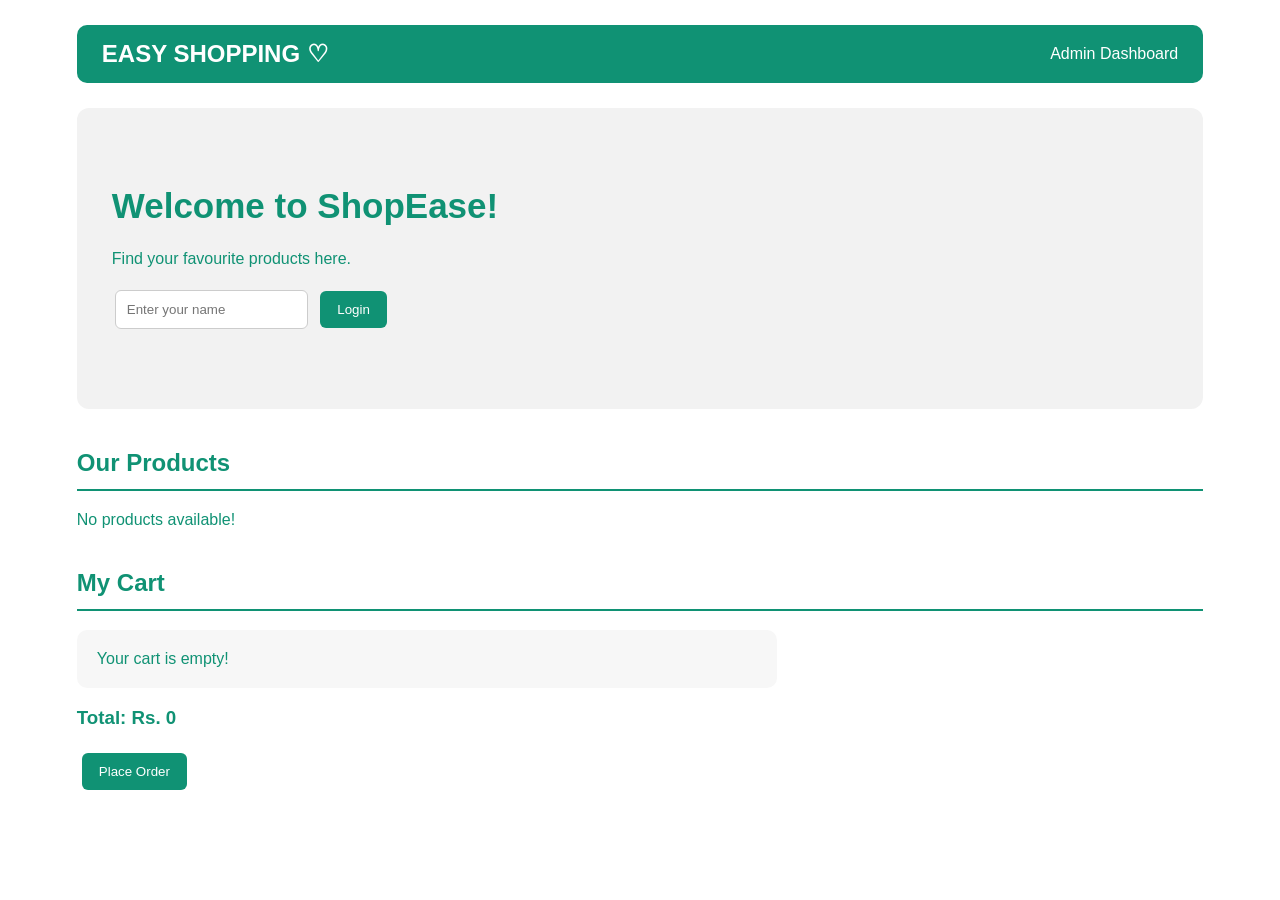
==== index.html @ e9195be6 "commit" ====
<!doctype html>
<html lang="en">
  <head>
    <meta charset="UTF-8" />
    <meta name="viewport" content="width=device-width, initial-scale=1.0" />
    <title>ECOM STORE</title>
    <link rel="stylesheet" href="style.css" />
  </head>
  <body>
    <nav>
      <h2>EASY SHOPPING ♡</h2>
      <a href="admin.html">Admin Dashboard</a>
    </nav>

    <header>
      <h1>Welcome to ShopEase!</h1>
      <p>Find your favourite products here.</p>

      <input type="text" id="username" placeholder="Enter your name" />
      <button onclick="setName()">Login</button>

      <h3 id="welcome"></h3>
    </header>

    <h2 class="heading">Our Products</h2>
    <section id="products"></section>

    <h2 class="heading">My Cart</h2>
    <section id="cart"></section>

    <h3 id="total">Total: Rs. 0</h3>
    <button onclick="checkout()">Place Order</button>

    <script src="script.js"></script>
  </body>
</html>
---- style.css ----
* {
    box-sizing: border-box;
}

body {
    margin: 0;
    padding: 25px 6%;
    background: white;
    color: rgb(16, 146, 116);
    font-family: Arial, sans-serif;
}

/* Navbar */
nav {
    display: flex;
    justify-content: space-between;
    align-items: center;
    padding: 15px 25px;
    background: rgb(16, 146, 116);
    color: white;
    border-radius: 10px;

}

nav h2 {
    margin: 0;
}

nav a {
    color: white;
    text-decoration: none;
}

/* Hero */
header {
    background: #f2f2f2;
    padding: 55px 35px;
    margin: 25px 0;
    border-radius: 12px;
}

header h1 {
    font-size: 35px;
}

/* Inputs and buttons */
input {
    padding: 11px;
    margin: 6px 3px;
    border: 1px solid #ccc;
    border-radius: 6px;
}

button {
    background: rgb(16, 146, 116);
    color: white;
    border: none;
    padding: 11px 17px;
    margin: 5px;
    border-radius: 6px;
}

button:hover {
    background: #444444;
}

/* Products */
.heading {
    margin-top: 40px;
    border-bottom: 2px solid   rgb(16, 146, 116);
    padding-bottom: 12px;
}

#products, .admin-list {
    display: flex;
    flex-wrap: wrap;
    gap: 22px;
}

.card, .admin-card {
    background: white;
    width: 220px;
    padding: 12px;
    border: 1px solid #ddd;
    border-radius: 10px;
}

.card img, .admin-card img {
    width: 100%;
    height: 165px;
    object-fit: cover;
    border-radius: 7px;
}

/* Cart and admin */
#cart, .admin-form {
    background: #f7f7f7;
    padding: 20px;
    border-radius: 10px;
    margin: 15px 0;
}

#cart {
    max-width: 700px;
}

#total, .stat h2 {
    color: rgb(16, 146, 116);
}

#dashboard {
    max-width: 1000px;
    margin: 30px auto;
}

.stats {
    display: flex;
    flex-wrap: wrap;
    gap: 15px;
    margin: 25px 0;
}

.stat, #login {
    flex: 1;
    min-width: 160px;
    background: #f2f2f2;
    padding: 18px;
    border-radius: 9px;
}

#preview {
    display: block;
    margin: 12px 5px;
    border-radius: 8px;
}

/* Mobile */
@media(max-width: 600px) {
    body {
        padding: 12px;
    }

    nav {
        flex-wrap: wrap;
        gap: 12px;
    }

    header h1 {
        font-size: 26px;
    }

    .card, .admin-card {
        width: 100%;
    }
}
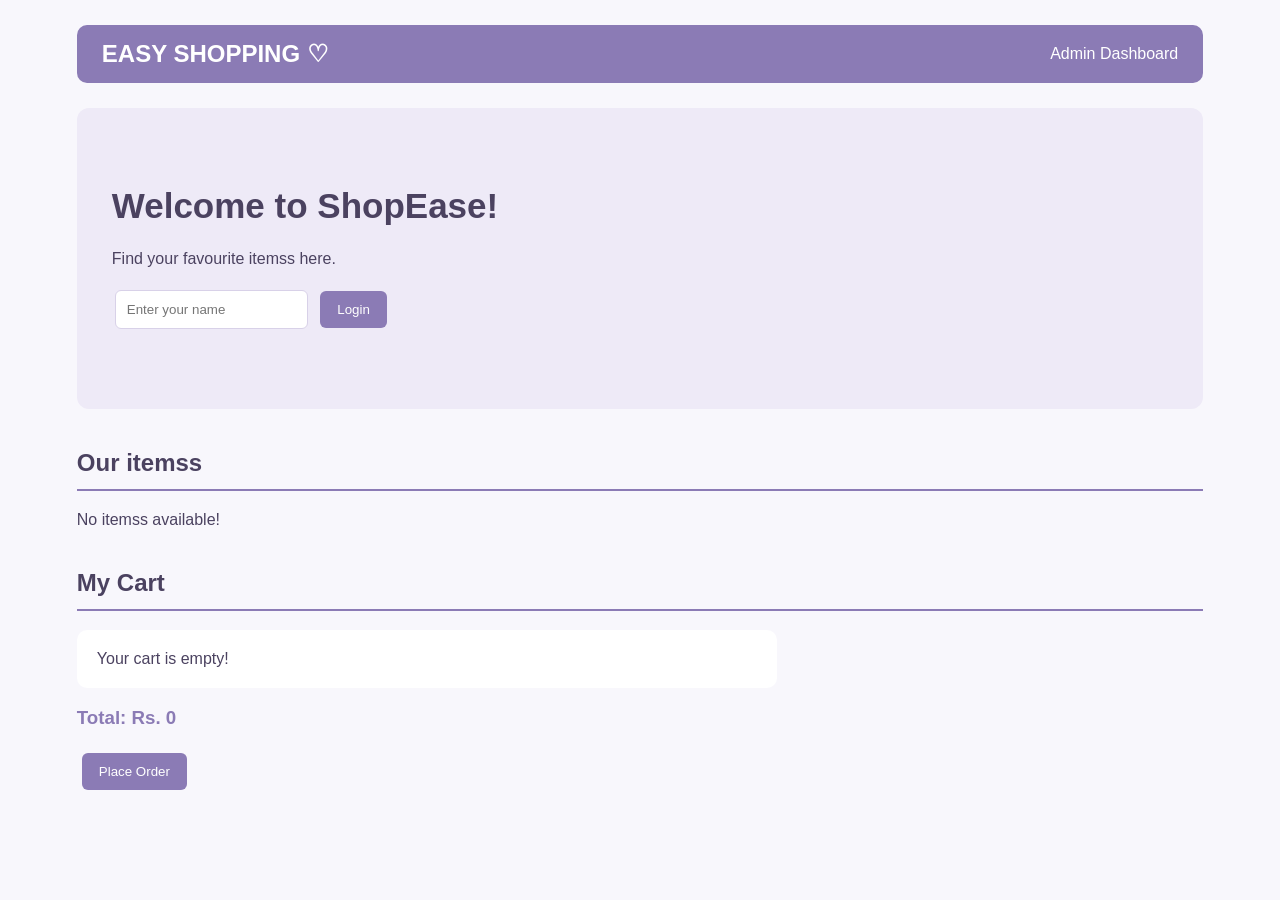
==== commit bcd3148f: "2nd commit" ====
--- a/index.html
+++ b/index.html
@@ -14,7 +14,7 @@
 
     <header>
       <h1>Welcome to ShopEase!</h1>
-      <p>Find your favourite products here.</p>
+      <p>Find your favourite itemss here.</p>
 
       <input type="text" id="username" placeholder="Enter your name" />
       <button onclick="setName()">Login</button>
@@ -22,8 +22,8 @@
       <h3 id="welcome"></h3>
     </header>
 
-    <h2 class="heading">Our Products</h2>
-    <section id="products"></section>
+    <h2 class="heading">Our itemss</h2>
+    <section id="itemss"></section>
 
     <h2 class="heading">My Cart</h2>
     <section id="cart"></section>
--- a/style.css
+++ b/style.css
@@ -5,8 +5,8 @@
 body {
     margin: 0;
     padding: 25px 6%;
-    background: white;
-    color: rgb(16, 146, 116);
+    background: #f8f7fc;
+    color: #4b4260;
     font-family: Arial, sans-serif;
 }
 
@@ -16,10 +16,9 @@
     justify-content: space-between;
     align-items: center;
     padding: 15px 25px;
-    background: rgb(16, 146, 116);
+    background: #8b7bb5;
     color: white;
     border-radius: 10px;
-
 }
 
 nav h2 {
@@ -33,7 +32,7 @@
 
 /* Hero */
 header {
-    background: #f2f2f2;
+    background: #eeeaf7;
     padding: 55px 35px;
     margin: 25px 0;
     border-radius: 12px;
@@ -47,12 +46,12 @@
 input {
     padding: 11px;
     margin: 6px 3px;
-    border: 1px solid #ccc;
+    border: 1px solid #d8d1e8;
     border-radius: 6px;
 }
 
 button {
-    background: rgb(16, 146, 116);
+    background: #8b7bb5;
     color: white;
     border: none;
     padding: 11px 17px;
@@ -61,17 +60,17 @@
 }
 
 button:hover {
-    background: #444444;
+    background: #6f5f98;
 }
 
-/* Products */
+/* itemss */
 .heading {
     margin-top: 40px;
-    border-bottom: 2px solid   rgb(16, 146, 116);
+    border-bottom: 2px solid #8b7bb5;
     padding-bottom: 12px;
 }
 
-#products, .admin-list {
+#itemss, .admin-list {
     display: flex;
     flex-wrap: wrap;
     gap: 22px;
@@ -81,7 +80,7 @@
     background: white;
     width: 220px;
     padding: 12px;
-    border: 1px solid #ddd;
+    border: 1px solid #e5e0ef;
     border-radius: 10px;
 }
 
@@ -94,7 +93,7 @@
 
 /* Cart and admin */
 #cart, .admin-form {
-    background: #f7f7f7;
+    background: white;
     padding: 20px;
     border-radius: 10px;
     margin: 15px 0;
@@ -105,7 +104,7 @@
 }
 
 #total, .stat h2 {
-    color: rgb(16, 146, 116);
+    color: #8b7bb5;
 }
 
 #dashboard {
@@ -123,7 +122,7 @@
 .stat, #login {
     flex: 1;
     min-width: 160px;
-    background: #f2f2f2;
+    background: white;
     padding: 18px;
     border-radius: 9px;
 }
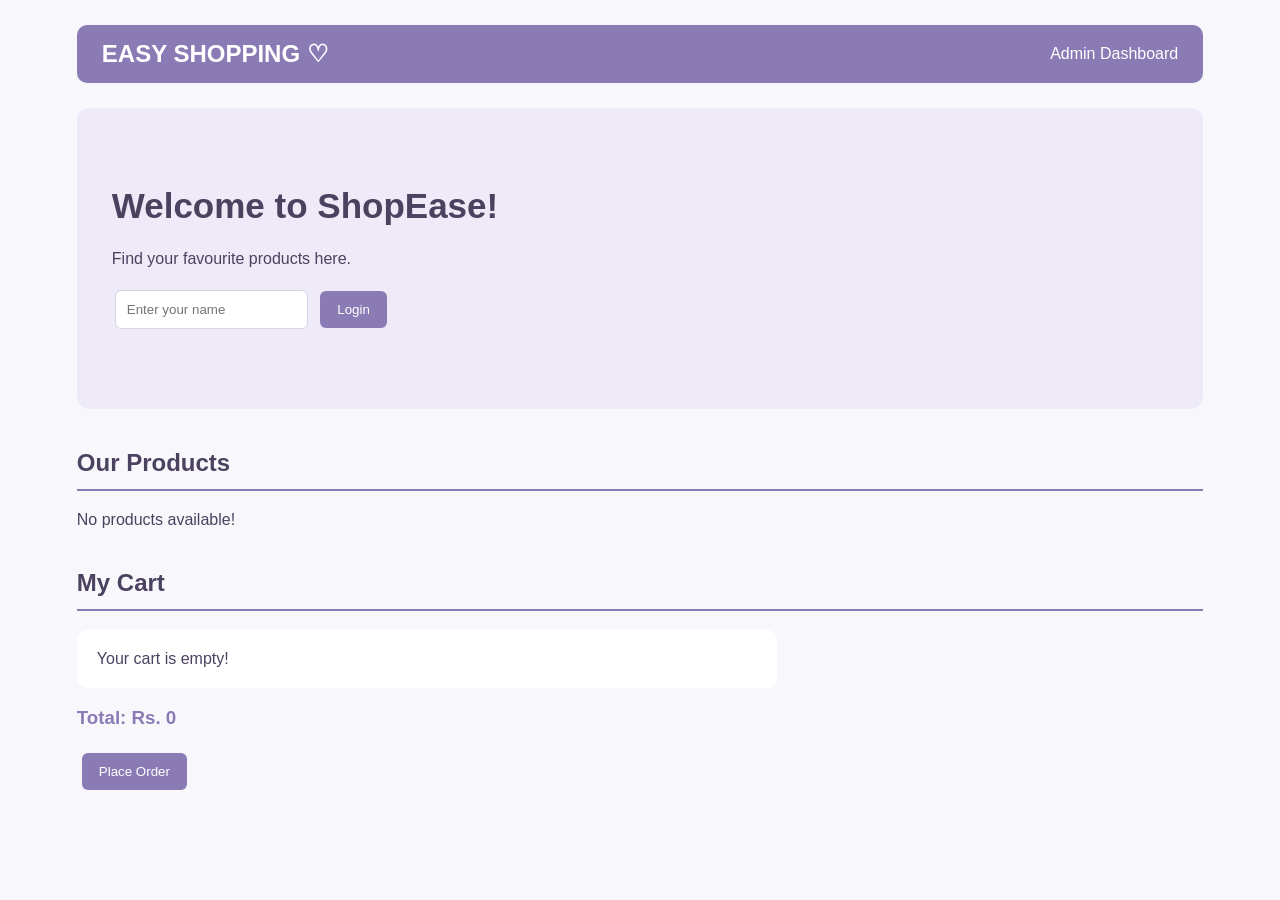
==== commit 920dcde3: "2nd commit" ====
--- a/index.html
+++ b/index.html
@@ -14,7 +14,7 @@
 
     <header>
       <h1>Welcome to ShopEase!</h1>
-      <p>Find your favourite itemss here.</p>
+      <p>Find your favourite products here.</p>
 
       <input type="text" id="username" placeholder="Enter your name" />
       <button onclick="setName()">Login</button>
@@ -22,8 +22,8 @@
       <h3 id="welcome"></h3>
     </header>
 
-    <h2 class="heading">Our itemss</h2>
-    <section id="itemss"></section>
+    <h2 class="heading">Our Products</h2>
+    <section id="products"></section>
 
     <h2 class="heading">My Cart</h2>
     <section id="cart"></section>
--- a/style.css
+++ b/style.css
@@ -63,14 +63,14 @@
     background: #6f5f98;
 }
 
-/* itemss */
+/* Products */
 .heading {
     margin-top: 40px;
     border-bottom: 2px solid #8b7bb5;
     padding-bottom: 12px;
 }
 
-#itemss, .admin-list {
+#products, .admin-list {
     display: flex;
     flex-wrap: wrap;
     gap: 22px;
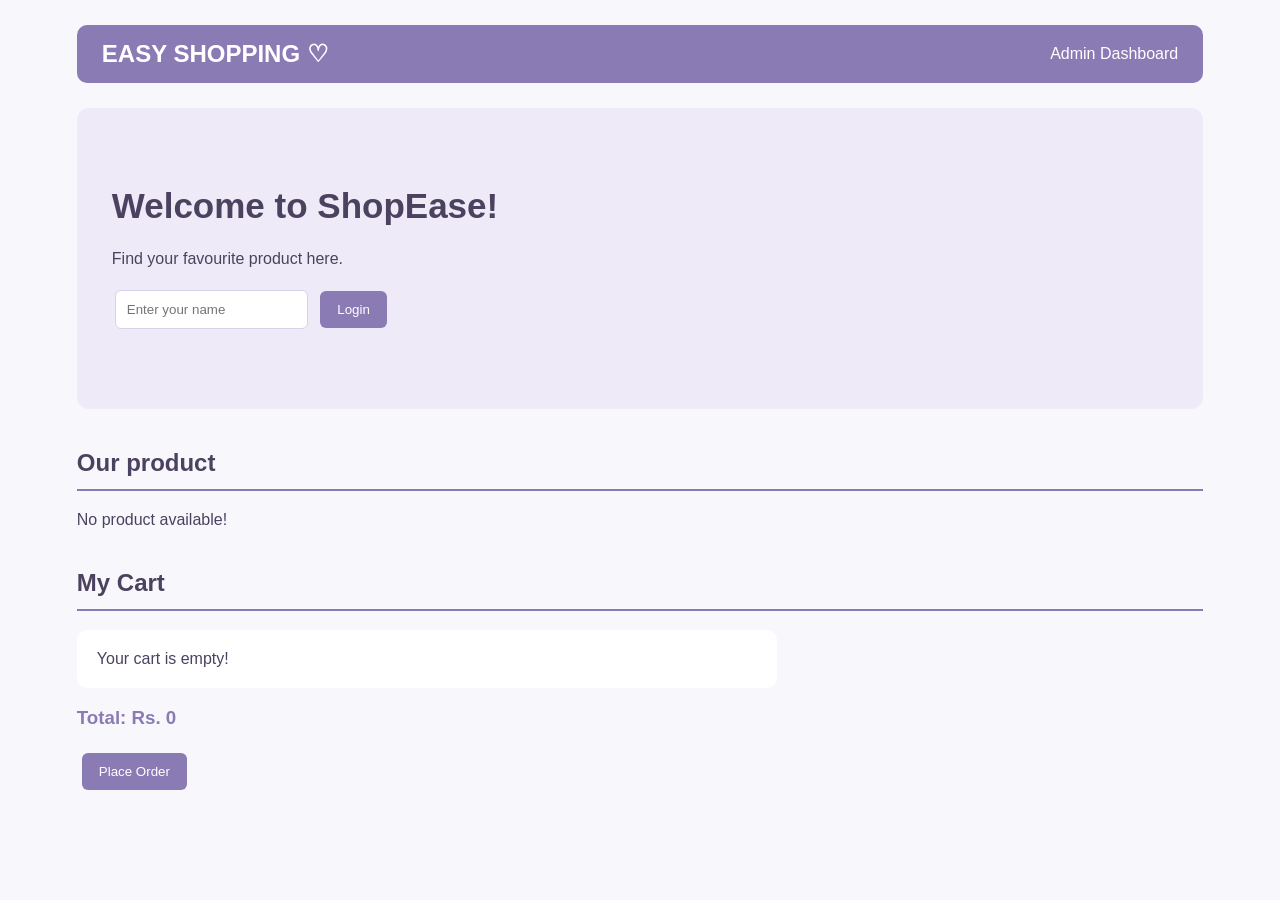
==== commit 950772cd: "4th commit" ====
--- a/index.html
+++ b/index.html
@@ -14,7 +14,7 @@
 
     <header>
       <h1>Welcome to ShopEase!</h1>
-      <p>Find your favourite products here.</p>
+      <p>Find your favourite product here.</p>
 
       <input type="text" id="username" placeholder="Enter your name" />
       <button onclick="setName()">Login</button>
@@ -22,8 +22,8 @@
       <h3 id="welcome"></h3>
     </header>
 
-    <h2 class="heading">Our Products</h2>
-    <section id="products"></section>
+    <h2 class="heading">Our product</h2>
+    <section id="product"></section>
 
     <h2 class="heading">My Cart</h2>
     <section id="cart"></section>
--- a/style.css
+++ b/style.css
@@ -63,14 +63,14 @@
     background: #6f5f98;
 }
 
-/* Products */
+/* product */
 .heading {
     margin-top: 40px;
     border-bottom: 2px solid #8b7bb5;
     padding-bottom: 12px;
 }
 
-#products, .admin-list {
+#product, .admin-list {
     display: flex;
     flex-wrap: wrap;
     gap: 22px;
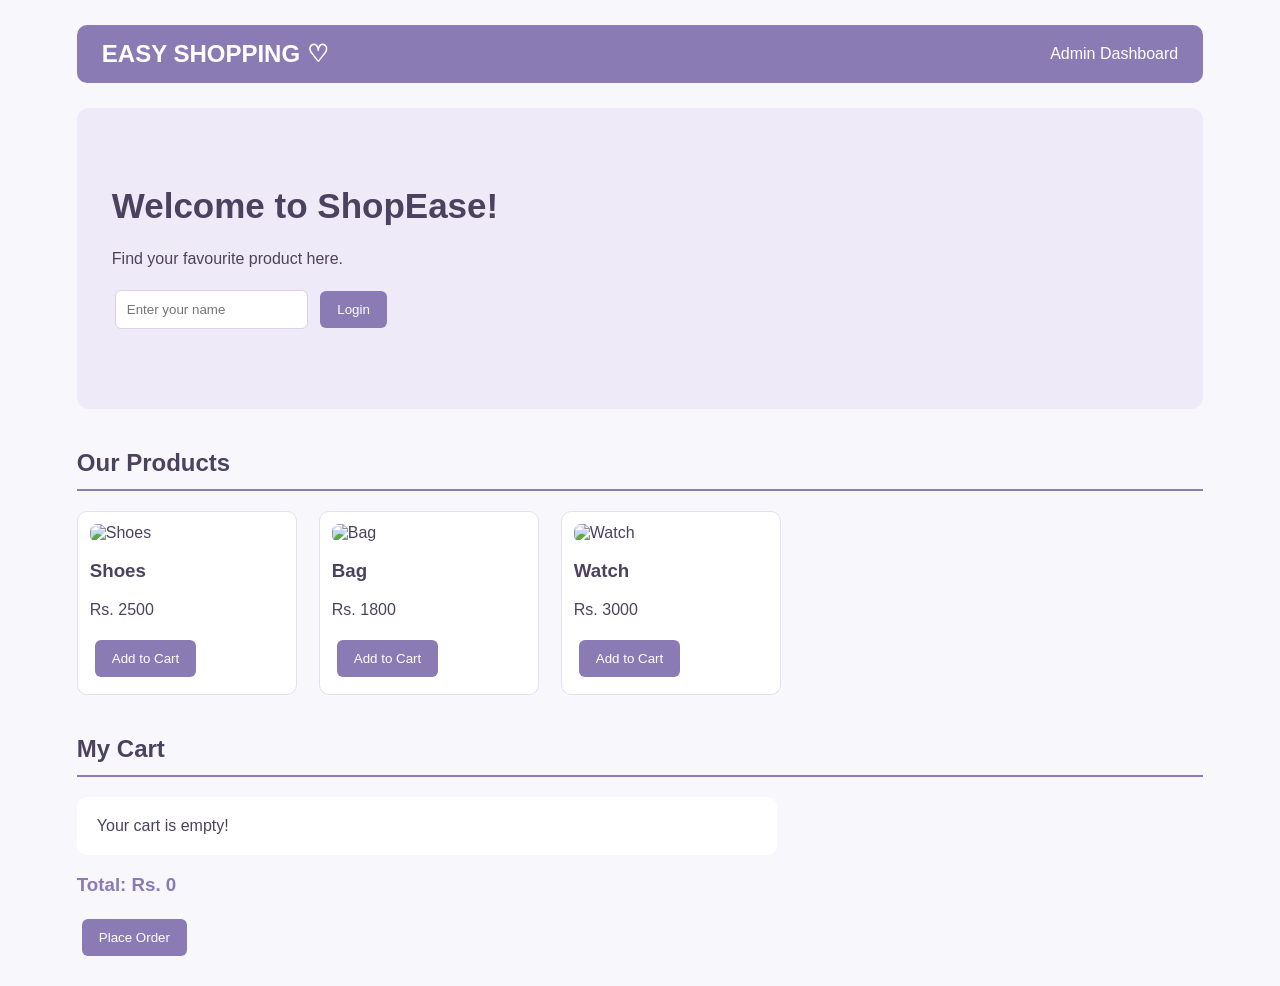
==== commit 47ed1e2a: "5th commit" ====
--- a/index.html
+++ b/index.html
@@ -3,7 +3,8 @@
   <head>
     <meta charset="UTF-8" />
     <meta name="viewport" content="width=device-width, initial-scale=1.0" />
-    <title>ECOM STORE</title>
+    <meta name="description" content="Easy Shopping Online Store" />
+    <title>Easy Shopping</title>
     <link rel="stylesheet" href="style.css" />
   </head>
   <body>
@@ -22,7 +23,7 @@
       <h3 id="welcome"></h3>
     </header>
 
-    <h2 class="heading">Our product</h2>
+    <h2 class="heading">Our Products</h2>
     <section id="product"></section>
 
     <h2 class="heading">My Cart</h2>
--- a/style.css
+++ b/style.css
@@ -1,154 +1,156 @@
 * {
-    box-sizing: border-box;
+  box-sizing: border-box;
 }
 
 body {
-    margin: 0;
-    padding: 25px 6%;
-    background: #f8f7fc;
-    color: #4b4260;
-    font-family: Arial, sans-serif;
+  margin: 0;
+  padding: 25px 6%;
+  background: #f8f7fc;
+  color: #4b4260;
+  font-family: Arial, sans-serif;
 }
 
-/* Navbar */
 nav {
-    display: flex;
-    justify-content: space-between;
-    align-items: center;
-    padding: 15px 25px;
-    background: #8b7bb5;
-    color: white;
-    border-radius: 10px;
+  display: flex;
+  justify-content: space-between;
+  align-items: center;
+  padding: 15px 25px;
+  background: #8b7bb5;
+  color: white;
+  border-radius: 10px;
 }
 
 nav h2 {
-    margin: 0;
+  margin: 0;
 }
 
 nav a {
-    color: white;
-    text-decoration: none;
+  color: white;
+  text-decoration: none;
 }
 
-/* Hero */
 header {
-    background: #eeeaf7;
-    padding: 55px 35px;
-    margin: 25px 0;
-    border-radius: 12px;
+  background: #eeeaf7;
+  padding: 55px 35px;
+  margin: 25px 0;
+  border-radius: 12px;
 }
 
 header h1 {
-    font-size: 35px;
+  font-size: 35px;
 }
 
-/* Inputs and buttons */
 input {
-    padding: 11px;
-    margin: 6px 3px;
-    border: 1px solid #d8d1e8;
-    border-radius: 6px;
+  padding: 11px;
+  margin: 6px 3px;
+  border: 1px solid #d8d1e8;
+  border-radius: 6px;
 }
 
 button {
-    background: #8b7bb5;
-    color: white;
-    border: none;
-    padding: 11px 17px;
-    margin: 5px;
-    border-radius: 6px;
+  background: #8b7bb5;
+  color: white;
+  border: none;
+  padding: 11px 17px;
+  margin: 5px;
+  border-radius: 6px;
+  cursor: pointer;
 }
 
 button:hover {
-    background: #6f5f98;
+  background: #6f5f98;
 }
 
-/* product */
 .heading {
-    margin-top: 40px;
-    border-bottom: 2px solid #8b7bb5;
-    padding-bottom: 12px;
+  margin-top: 40px;
+  border-bottom: 2px solid #8b7bb5;
+  padding-bottom: 12px;
 }
 
-#product, .admin-list {
-    display: flex;
-    flex-wrap: wrap;
-    gap: 22px;
+#product,
+.admin-list {
+  display: flex;
+  flex-wrap: wrap;
+  gap: 22px;
 }
 
-.card, .admin-card {
-    background: white;
-    width: 220px;
-    padding: 12px;
-    border: 1px solid #e5e0ef;
-    border-radius: 10px;
+.card,
+.admin-card {
+  background: white;
+  width: 220px;
+  padding: 12px;
+  border: 1px solid #e5e0ef;
+  border-radius: 10px;
 }
 
-.card img, .admin-card img {
-    width: 100%;
-    height: 165px;
-    object-fit: cover;
-    border-radius: 7px;
+.card img,
+.admin-card img {
+  width: 100%;
+  height: 165px;
+  object-fit: cover;
+  border-radius: 7px;
 }
 
-/* Cart and admin */
-#cart, .admin-form {
-    background: white;
-    padding: 20px;
-    border-radius: 10px;
-    margin: 15px 0;
+#cart,
+.admin-form {
+  background: white;
+  padding: 20px;
+  border-radius: 10px;
+  margin: 15px 0;
 }
 
 #cart {
-    max-width: 700px;
+  max-width: 700px;
 }
 
-#total, .stat h2 {
-    color: #8b7bb5;
+#total,
+.stat h2 {
+  color: #8b7bb5;
 }
 
 #dashboard {
-    max-width: 1000px;
-    margin: 30px auto;
+  max-width: 1000px;
+  margin: 30px auto;
 }
 
 .stats {
-    display: flex;
-    flex-wrap: wrap;
-    gap: 15px;
-    margin: 25px 0;
+  display: flex;
+  flex-wrap: wrap;
+  gap: 15px;
+  margin: 25px 0;
 }
 
-.stat, #login {
-    flex: 1;
-    min-width: 160px;
-    background: white;
-    padding: 18px;
-    border-radius: 9px;
+.stat,
+#login {
+  flex: 1;
+  min-width: 160px;
+  background: white;
+  padding: 18px;
+  border-radius: 9px;
 }
 
 #preview {
-    display: block;
-    margin: 12px 5px;
-    border-radius: 8px;
+  display: block;
+  margin: 12px 5px;
+  border-radius: 8px;
 }
 
-/* Mobile */
-@media(max-width: 600px) {
-    body {
-        padding: 12px;
-    }
+@media (max-width: 600px) {
+  body {
+    padding: 12px;
+  }
 
-    nav {
-        flex-wrap: wrap;
-        gap: 12px;
-    }
+  nav {
+    flex-wrap: wrap;
+    gap: 12px;
+  }
 
-    header h1 {
-        font-size: 26px;
-    }
+  header h1 {
+    font-size: 26px;
+  }
 
-    .card, .admin-card {
-        width: 100%;
-    }
-}+  .card,
+  .admin-card {
+    width: 100%;
+  }
+}
